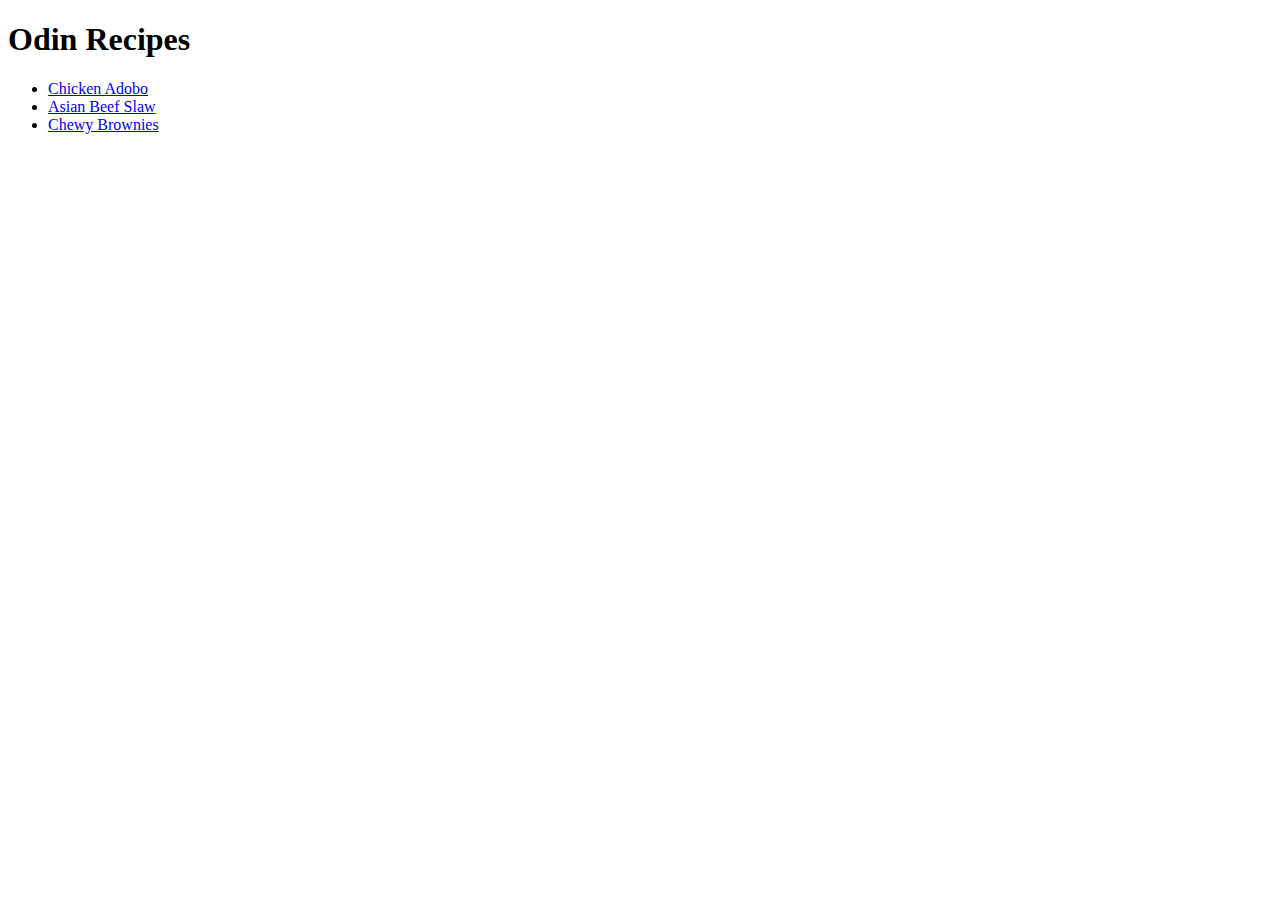
==== index.html @ dc815753 "Add index" ====
<!DOCTYPE html>
<html lang="en">
<head>
    <meta charset="UTF-8">
    <meta name="viewport" content="width=device-width, initial-scale=1.0">
    <title>Odin Recipes</title>
</head>
<body>
    <h1>Odin Recipes</h1>
    <ul>
        <li><a href="./recipes/chicken-adobo.html">Chicken Adobo</a></li>
        <li><a href="./recipes/asian-beef-slaw.html">Asian Beef Slaw</a></li>
        <li><a href="./recipes/brownies.html">Chewy Brownies</a></li>
    </ul>
</body>
</html>
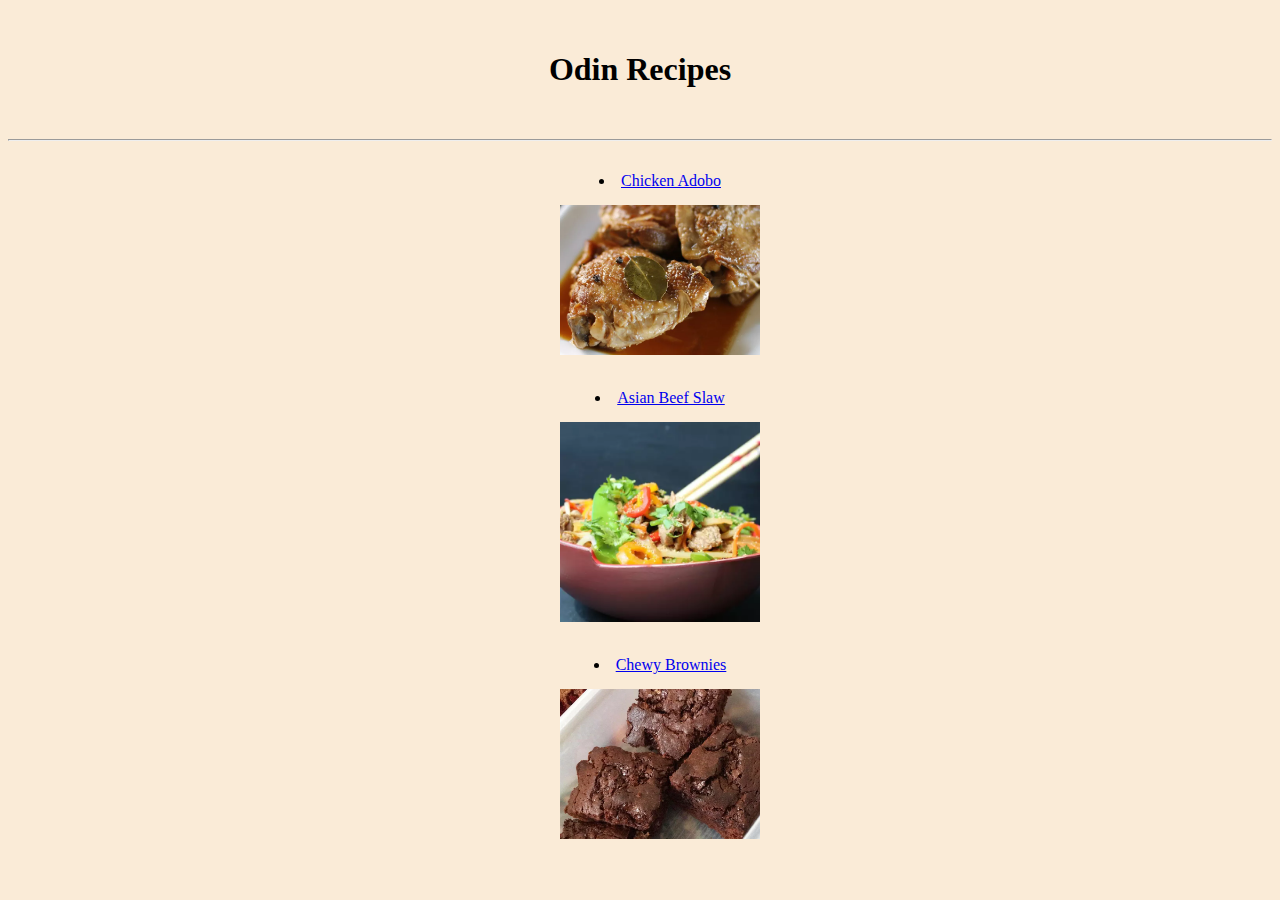
==== commit fb0dfd5c: "Add css elements" ====
--- a/index.html
+++ b/index.html
@@ -3,14 +3,27 @@
 <head>
     <meta charset="UTF-8">
     <meta name="viewport" content="width=device-width, initial-scale=1.0">
+    <link rel="stylesheet" href="style.css">
     <title>Odin Recipes</title>
+    <style> 
+        img {
+            height: auto;
+            width: 200px;
+        }
+    </style>
 </head>
 <body>
     <h1>Odin Recipes</h1>
+    <hr>
+    <div class="recipe-list">
     <ul>
         <li><a href="./recipes/chicken-adobo.html">Chicken Adobo</a></li>
+        <img src="./img/chkadobo.jpeg" alt="Chicken Adobo">
         <li><a href="./recipes/asian-beef-slaw.html">Asian Beef Slaw</a></li>
+        <img src="./img/asianbeefslaw.jpg" alt="Asian beef slaw">
         <li><a href="./recipes/brownies.html">Chewy Brownies</a></li>
+        <img src="./img/brownies.jpg" alt="brownies">
     </ul>
+    </div>
 </body>
 </html>--- a/style.css
+++ b/style.css
@@ -0,0 +1,20 @@
+* {
+
+    line-height: 300%;
+    background-color: antiquewhite;
+}
+
+h1 {
+    text-align: center;
+}
+
+.recipe-list {
+    text-align: center;
+    list-style-position: inside;
+    size: 24px;
+}
+
+img {
+    height: auto;
+    width: 600px;
+}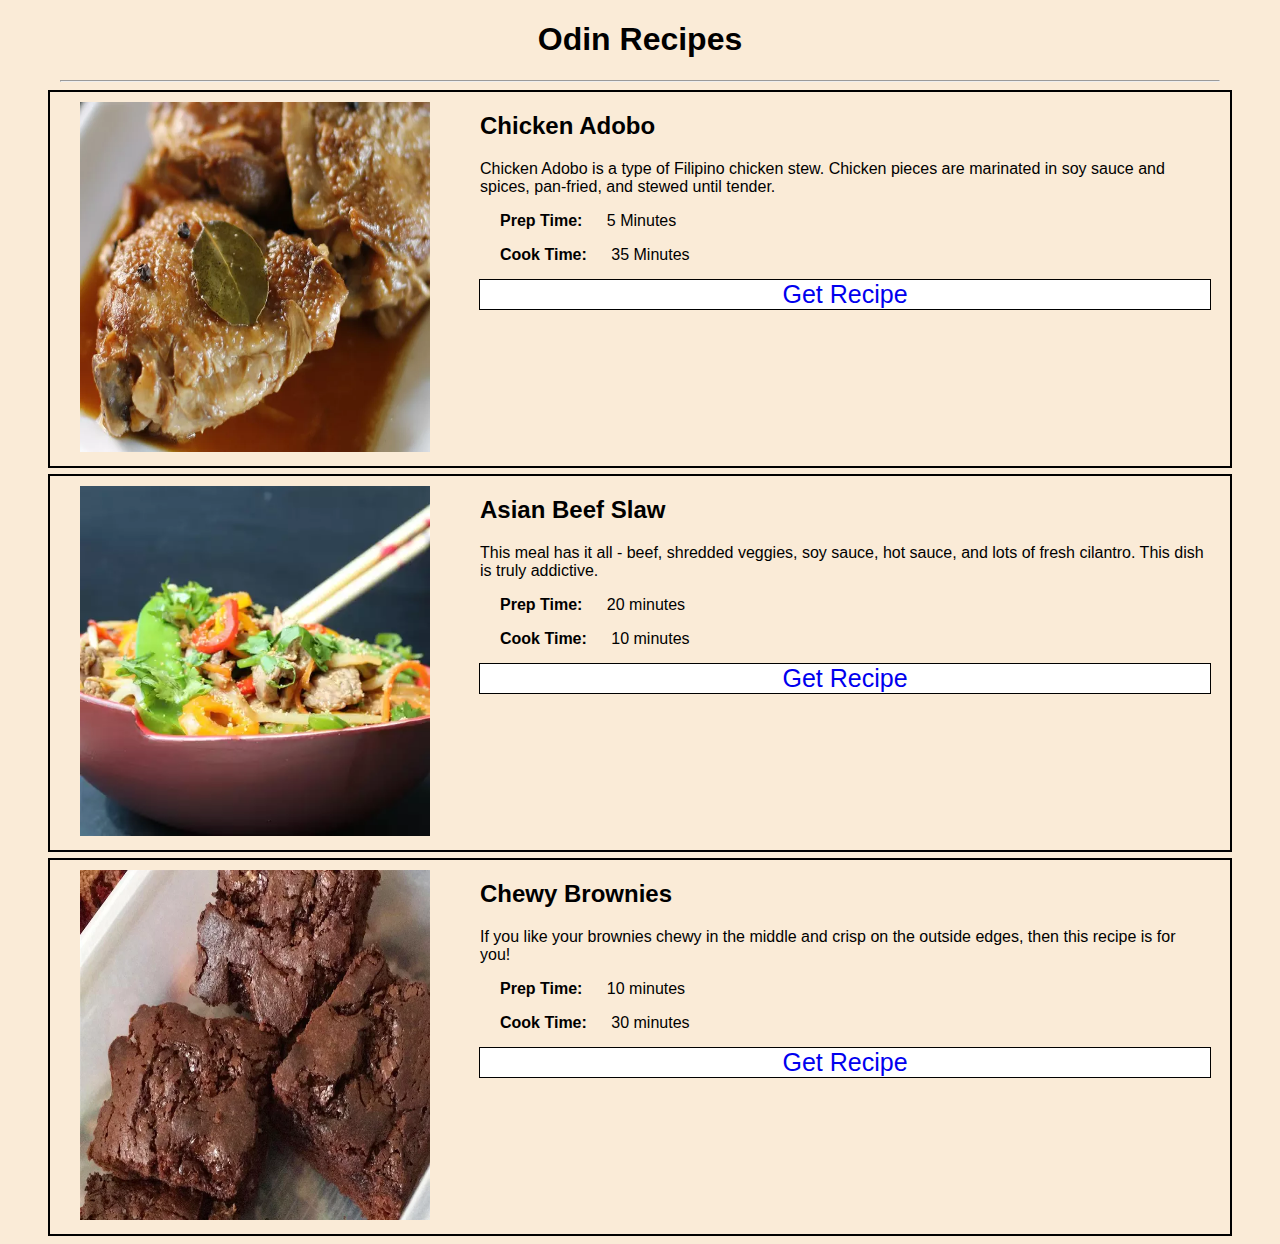
==== commit a895df2d: "Update css styles and add flexbox elements" ====
--- a/index.html
+++ b/index.html
@@ -5,25 +5,40 @@
     <meta name="viewport" content="width=device-width, initial-scale=1.0">
     <link rel="stylesheet" href="style.css">
     <title>Odin Recipes</title>
-    <style> 
-        img {
-            height: auto;
-            width: 200px;
-        }
-    </style>
+
 </head>
 <body>
     <h1>Odin Recipes</h1>
     <hr>
-    <div class="recipe-list">
-    <ul>
-        <li><a href="./recipes/chicken-adobo.html">Chicken Adobo</a></li>
-        <img src="./img/chkadobo.jpeg" alt="Chicken Adobo">
-        <li><a href="./recipes/asian-beef-slaw.html">Asian Beef Slaw</a></li>
-        <img src="./img/asianbeefslaw.jpg" alt="Asian beef slaw">
-        <li><a href="./recipes/brownies.html">Chewy Brownies</a></li>
-        <img src="./img/brownies.jpg" alt="brownies">
-    </ul>
+    <div class="recipe-container">
+        <div><img class="index-img" src="./img/chkadobo.jpeg" alt="Chicken Adobo"></div> 
+        <div class="recipe-card">
+            <h2>Chicken Adobo</h2>
+            <p>Chicken Adobo is a type of Filipino chicken stew. Chicken pieces are marinated in soy sauce and spices, pan-fried, and stewed until tender.</p>
+            <p><strong>Prep Time:</strong> 5 Minutes</p>
+            <p><strong>Cook Time:</strong> 35 Minutes</p>
+            <a href="./recipes/chicken-adobo.html">Get Recipe</a>
+        </div>
+    </div>
+    <div class="recipe-container">
+        <div><img class="index-img" src="./img/asianbeefslaw.jpg" alt="Asian beef slaw"></div>
+        <div class="recipe-card">
+            <h2>Asian Beef Slaw</h2></strong>
+            <p>This meal has it all - beef, shredded veggies, soy sauce, hot sauce, and lots of fresh cilantro. This dish is truly addictive.</p>
+            <p><strong>Prep Time:</strong> 20 minutes</p>
+            <p><strong>Cook Time:</strong> 10 minutes</p>
+            <a href="./recipes/asian-beef-slaw.html">Get Recipe</a>
+        </div>
+    </div>
+    <div class="recipe-container">
+        <div><img class="index-img" src="./img/brownies.jpg" alt="brownies"></div>
+        <div class="recipe-card">
+            <h2>Chewy Brownies</h2>
+            <p>If you like your brownies chewy in the middle and crisp on the outside edges, then this recipe is for you!</p>
+            <p><strong>Prep Time:</strong> 10 minutes</p>
+            <p><strong>Cook Time:</strong> 30 minutes</p>
+            <a href="./recipes/brownies.html">Get Recipe</a>
+        </div> 
     </div>
 </body>
 </html>--- a/style.css
+++ b/style.css
@@ -1,6 +1,7 @@
 * {
-
-    line-height: 300%;
+    font-family: Arial, Helvetica, sans-serif;
+    margin-left: 20px;
+    margin-right: 20px;
     background-color: antiquewhite;
 }
 
@@ -8,13 +9,41 @@
     text-align: center;
 }
 
-.recipe-list {
-    text-align: center;
-    list-style-position: inside;
-    size: 24px;
+.recipe-img {
+    height: auto;
+    width: 600px;
+    display: block;
+    margin: auto;
 }
 
-img {
-    height: auto;
-    width: 600px;
+.recipe-container {
+    display: flex;
+    outline: 2px solid black;
+    margin: 10px;
+}
+
+.recipe-card {
+    flex: 1 1 auto;
+    max-height: 350px;
+    padding: 0;
+    margin: 0;
+}
+
+.index-img {
+    flex: 0 0 350px;
+    min-width: 350px;
+    max-width: 350px;
+    min-height: 350px;
+    max-height: 350px;
+    padding: 10px;
+    margin: 0;
+}
+
+.recipe-card a {
+    outline: 1px solid black;
+    text-decoration: none;
+    font-size: 25px;
+    display: block;
+    text-align: center;
+    background-color: white;
 }